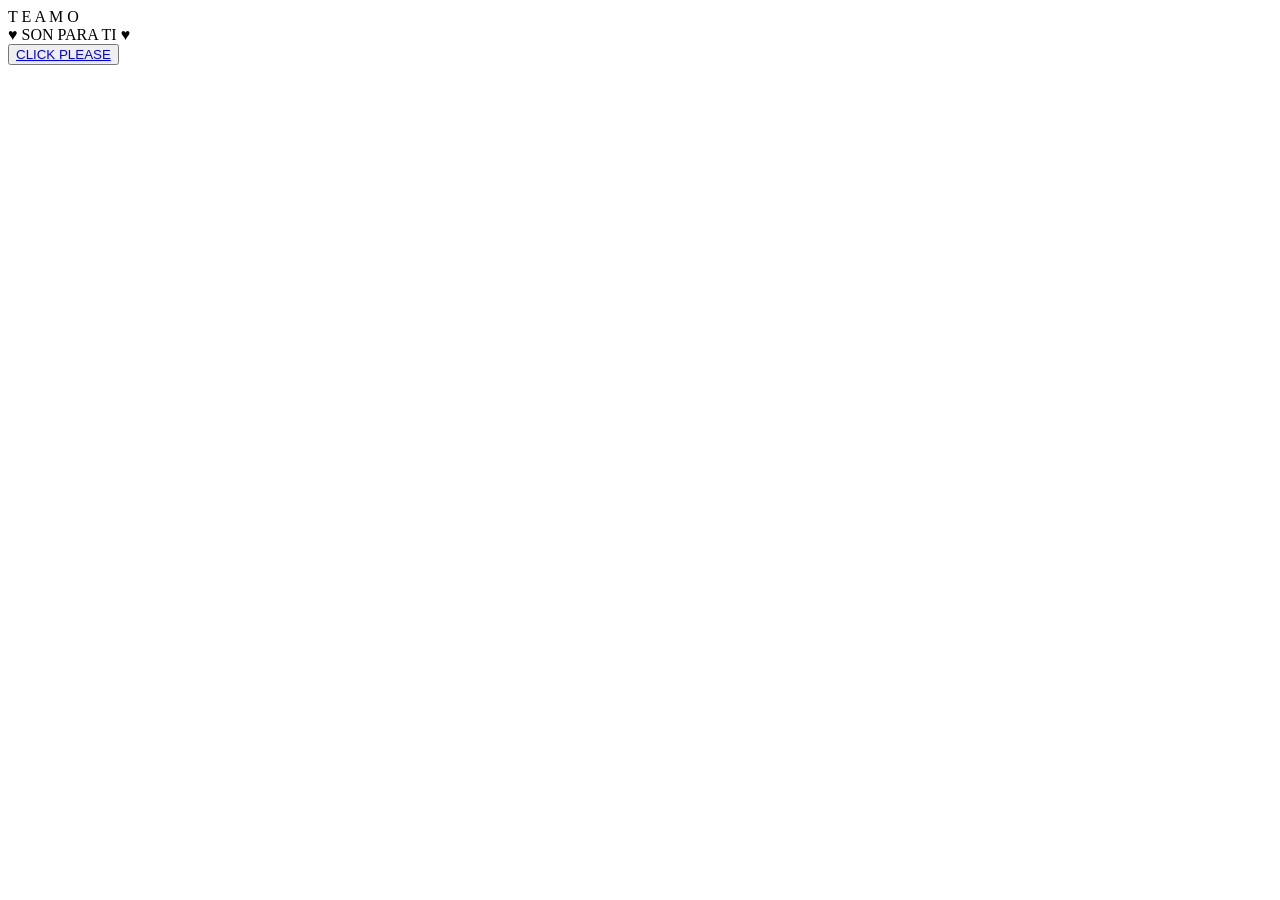
==== index.html @ 1012a187 "Rename Index.html to index.html" ====
<!DOCTYPE html>
<html lang="es">
<head>
    <meta charset="UTF-8">
    <meta http-equiv="X-UA-Compatible" content="IE=edge">
    <meta name="viewport" content="width=device-width, initial-scale=1.0">
    <link rel="stylesheet" href="DATOS/css/style.css">
    <link rel="icon" href="DATOS/img/flowers.png" type="image/x-icon">
    <title>FLORES</title>
</head>
<body>
    <div class="greetings">

        <span>T</span>
        <span>E</span>
        <span>A</span>
        <span>M</span>
        <span>O</span>
    </div>
    <div class="greetings">
        <span></span>
        <span></span>
        <span></span>
        <span></span>
        <span></span>
        <span></span>
    </div>
    <div class="description">
        <span>♥️ SON PARA TI ♥️</span>
    </div>
    <div class="button">
        <button>
            <a href="DATOS/FLORES.html">CLICK PLEASE</a>
        </button>
    </div>
</body>
</html>
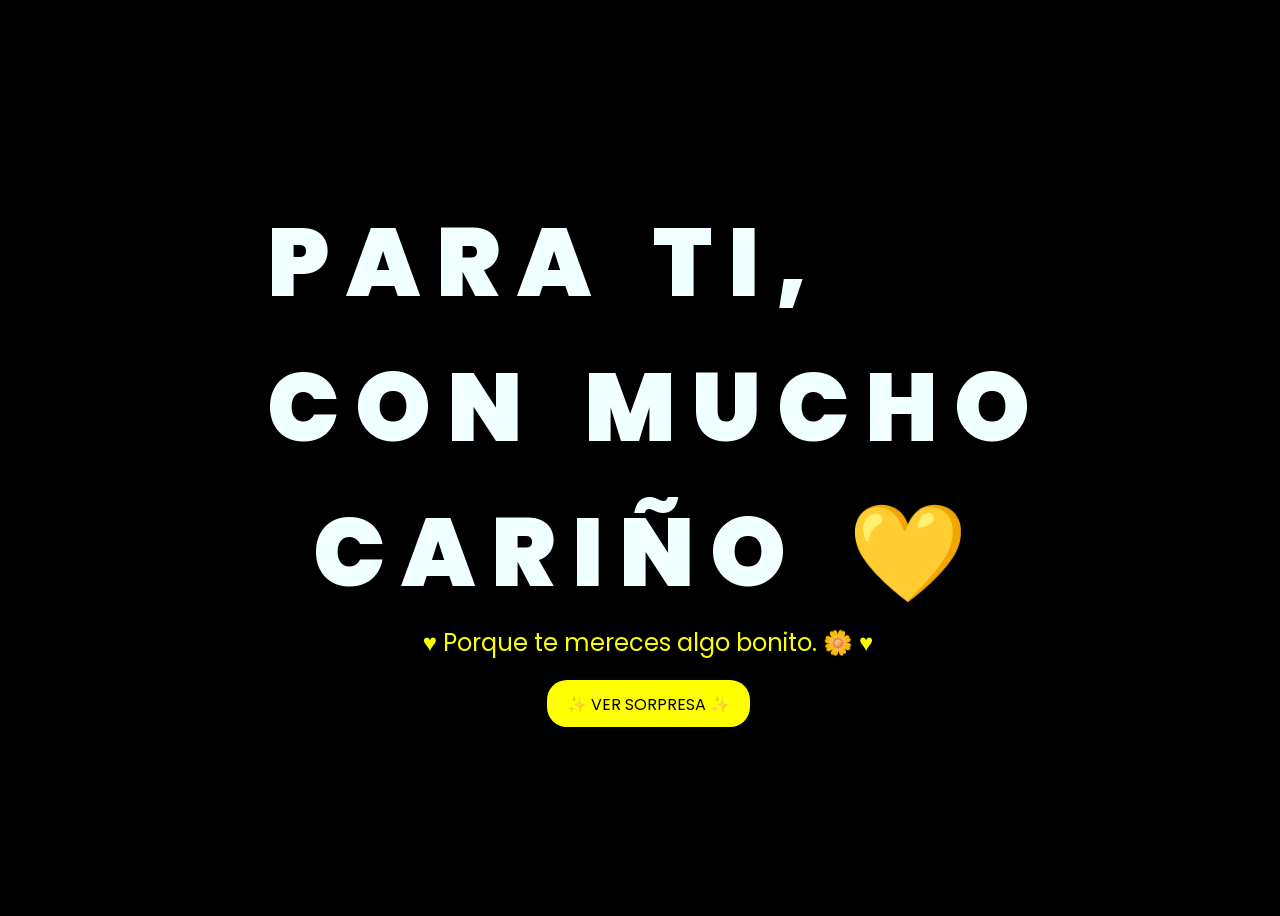
==== commit 2d00c2cc: "Add files via upload" ====
--- a/index.html
+++ b/index.html
@@ -11,11 +11,35 @@
 <body>
     <div class="greetings">
 
+        <span>P</span>
+        <span>A</span>
+        <span>R</span>
+        <span>A</span>
+        <span class="espacio"></span>
         <span>T</span>
-        <span>E</span>
+        <span>I</span>
+        <span>,</span>
+        <br>
+        <span>C</span>
+        <span>O</span>
+        <span>N</span>
+        <span class="espacio"></span>
+        <span>M</span>
+        <span>U</span>
+        <span>C</span>
+        <span>H</span>
+        <span>O</span>
+        <br>
+        <span class="espacio"></span>
+        <span>C</span>
         <span>A</span>
-        <span>M</span>
+        <span>R</span>
+        <span>I</span>
+        <span>Ñ</span>
         <span>O</span>
+        <span class="espacio"></span>
+        <span>💛</span>
+
     </div>
     <div class="greetings">
         <span></span>
@@ -24,13 +48,31 @@
         <span></span>
         <span></span>
         <span></span>
+        <span></span>
+        <span></span>
+        <span></span>
+        <span></span>
+        <span></span>
+        <span></span>
+        <span></span>
+        <span></span>
+        <span></span>
+        <span></span>
+        <span></span>
+        <span></span>
+        <span></span>
+        <span></span>
+        <span></span>
+        <span></span>
+        <span></span>
+        <span></span>
     </div>
     <div class="description">
-        <span>♥️ SON PARA TI ♥️</span>
+        <span>♥️ Porque te mereces algo bonito. 🌼 ♥️</span>
     </div>
     <div class="button">
         <button>
-            <a href="DATOS/FLORES.html">CLICK PLEASE</a>
+            <a href="DATOS/FLORES.html">✨ VER SORPRESA ✨</a>
         </button>
     </div>
 </body>
--- a/DATOS/css/style.css
+++ b/DATOS/css/style.css
@@ -0,0 +1,196 @@
+@import url('https://fonts.googleapis.com/css2?family=Poppins:ital,wght@0,500;1,900&display=swap');
+*{
+    font-family: 'Poppins',cursive;
+}
+body{
+    color: azure;
+    width: 100%;
+    height: 100vh;
+    display: flex;
+    flex-direction: column;
+    align-items: center;
+    justify-content: center;
+    background-color: black;
+}
+.greetings{
+    font-size: 6rem;
+    font-weight: 900;
+}
+.greetings > span{
+    animation: glow 2.5s ease-in-out infinite;
+}
+@keyframes glow{
+    0%, 100%{
+        color: #fff;
+        text-shadow: 0 0 12px #fbff00, 0 0 50px #fbff00, 0 0 100px #fbff00;
+    }
+    10%, 90%{
+        color: #696565;
+        text-shadow: none;
+    }
+}
+.greetings > span:nth-of-type(1){
+    animation-delay: 0s;
+}
+
+.greetings > span:nth-of-type(2){
+    animation-delay: .2s;
+}
+
+.greetings > span:nth-of-type(3){
+    animation-delay: .4s;
+}
+
+.greetings > span:nth-of-type(4){
+    animation-delay: .6s;
+}
+
+.greetings > span:nth-of-type(5){
+    animation-delay: .8s;
+}
+
+.greetings > span:nth-of-type(6){
+    animation-delay: 1s;
+}
+
+.greetings > span:nth-of-type(7){
+    animation-delay: 1.2s;
+}
+
+.greetings > span:nth-of-type(8){
+    animation-delay: 1.4s;
+}
+
+.greetings > span:nth-of-type(9){
+    animation-delay: 1.6s;
+}
+
+.greetings > span:nth-of-type(10){
+    animation-delay: 1.8s;
+}
+
+.greetings > span:nth-of-type(11){
+    animation-delay: 2s;
+}
+
+.greetings > span:nth-of-type(12){
+    animation-delay: 2.2s;
+}
+
+.greetings > span:nth-of-type(13){
+    animation-delay: 2.4s;
+}
+
+.greetings > span:nth-of-type(14){
+    animation-delay: 2.6s;
+}
+
+.greetings > span:nth-of-type(15){
+    animation-delay: 2.8s;
+}
+
+.greetings > span:nth-of-type(16){
+    animation-delay: 3s;
+}
+
+.greetings > span:nth-of-type(17){
+    animation-delay: 3.2s;
+}
+
+.greetings > span:nth-of-type(18){
+    animation-delay: 3.4s;
+}
+
+.greetings > span:nth-of-type(19){
+    animation-delay: 3.6s;
+}
+
+.greetings > span:nth-of-type(20){
+    animation-delay: 3.8s;
+}
+
+.greetings > span:nth-of-type(21){
+    animation-delay: 4s;
+}
+
+.greetings > span:nth-of-type(22){
+    animation-delay: 4.2s;
+}
+
+.greetings > span:nth-of-type(23){
+    animation-delay: 4.4s;
+}
+
+.greetings > span:nth-of-type(24){
+    animation-delay: 4.6s;
+}
+
+.greetings > span:nth-of-type(25){
+    animation-delay: 4.8s;
+}
+
+.greetings > span:nth-of-type(26){
+    animation-delay: 5s;
+}
+
+.description{
+    font-size: 1.5rem;
+    margin-bottom: 20px;
+}
+
+.button a{
+    text-decoration: none;
+    font-size: 1rem;
+    color: #111;
+}
+
+@media screen and (max-width:574px){
+    .greetings{
+        display: block;
+        font-size: 3rem;
+        font-weight: 500;
+        text-align: center;
+    }
+    .description{
+        font-size: 1rem;
+    }
+    
+    .button a{
+        font-size: .5rem;
+    }
+}
+
+.description{
+    color: #fbff00;
+}
+
+/* Estilo para el botón */
+.button button {
+    background-color: yellow; /* Fondo amarillo */
+    border: none; /* Sin bordes */
+    padding: 10px 20px; /* Ajusta el relleno según tu preferencia */
+    font-size: 18px; /* Tamaño de fuente */
+    cursor: pointer;
+    position: relative; /* Necesario para el resplandor */
+    border-radius: 20px; /* Esquinas redondeadas */
+    transition: background-color 0.3s ease-in-out; /* Transición suave para el color de fondo */
+  }
+  
+  /* Estilo para el enlace dentro del botón */
+  .button button a {
+    text-decoration: none; /* Elimina el subrayado del enlace */
+    color: inherit; /* Hereda el color del texto del botón */
+  }
+  
+  /* Efecto de resplandor al pasar el cursor sobre el botón */
+  .button button:hover {
+    background-color: orange; /* Cambia el color de fondo al pasar el mouse a naranja */
+    box-shadow: 0 0 10px yellow, 0 0 20px yellow, 0 0 30px yellow; /* Efecto de resplandor amarillo */
+  }
+
+  .espacio {
+    display: inline-block;
+    width: 30px;
+}
+  
+  
